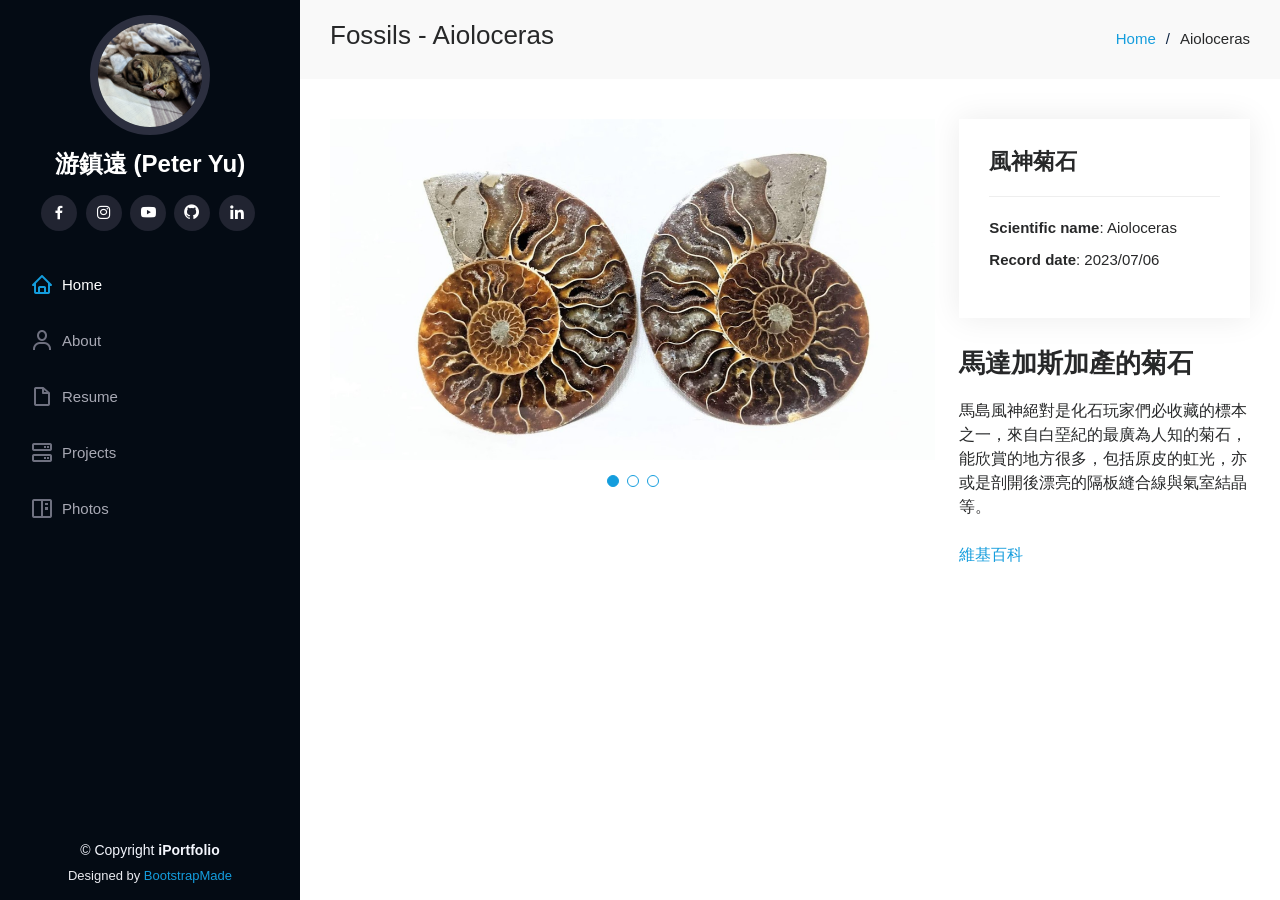
==== photo-Aioloceras.html @ b9a26333 "Aioloceras" ====
<!DOCTYPE html>
<html lang="en">

<head>
  <meta charset="utf-8">
  <meta content="width=device-width, initial-scale=1.0" name="viewport">

  <title>Peter Yu's Personal Website - Aioloceras</title>
  <meta content="" name="description">
  <meta content="" name="keywords">

  <!-- Favicons -->
  <link href="assets/img/favicon.png" rel="icon">
  <link href="assets/img/apple-touch-icon.png" rel="apple-touch-icon">

  <!-- Google Fonts -->
  <!-- <link href="https://fonts.googleapis.com/css?family=Open+Sans:300,300i,400,400i,600,600i,700,700i|Raleway:300,300i,400,400i,500,500i,600,600i,700,700i|Poppins:300,300i,400,400i,500,500i,600,600i,700,700i" rel="stylesheet"> -->

  <!-- Vendor CSS Files -->
  <link href="assets/vendor/aos/aos.css" rel="stylesheet">
  <link href="assets/vendor/bootstrap/css/bootstrap.min.css" rel="stylesheet">
  <link href="assets/vendor/bootstrap-icons/bootstrap-icons.css" rel="stylesheet">
  <link href="assets/vendor/boxicons/css/boxicons.min.css" rel="stylesheet">
  <link href="assets/vendor/glightbox/css/glightbox.min.css" rel="stylesheet">
  <link href="assets/vendor/swiper/swiper-bundle.min.css" rel="stylesheet">

  <!-- Template Main CSS File -->
  <link href="assets/css/style.css" rel="stylesheet">

  <!-- =======================================================
  * Template Name: iPortfolio
  * Updated: May 30 2023 with Bootstrap v5.3.0
  * Template URL: https://bootstrapmade.com/iportfolio-bootstrap-portfolio-websites-template/
  * Author: BootstrapMade.com
  * License: https://bootstrapmade.com/license/
  ======================================================== -->
</head>

<body>

  <!-- ======= Mobile nav toggle button ======= -->
  <i class="bi bi-list mobile-nav-toggle d-xl-none"></i>

  <!-- ======= Header ======= -->
  <header id="header">
    <div class="d-flex flex-column">

      <div class="profile">
        <img src="assets/img/mini.jpg" alt="" class="img-fluid rounded-circle">
        <h1 class="text-light"><a href="index.html">游鎮遠 (Peter Yu)</a></h1>
        <div class="social-links mt-3 text-center">
          <a href="https://www.facebook.com/peter890331" class="facebook" target="_blank"><i class="bx bxl-facebook"></i></a>
          <a href="https://www.instagram.com/peter890331/" class="instagram" target="_blank"><i class="bx bxl-instagram"></i></a>
          <a href="https://youtube.com/@peter0331" class="youtube" target="_blank"><i class="bx bxl-youtube"></i></a>
          <a href="https://github.com/peter890331" class="github" target="_blank"><i class="bx bxl-github"></i></a>
          <a href="www.linkedin.com/in/peter890331" class="linkedin" target="_blank"><i class="bx bxl-linkedin"></i></a>
        </div>
      </div>

      <nav id="navbar" class="nav-menu navbar">
        <ul>
          <li><a href="index.html#hero" class="nav-link scrollto active"><i class="bx bx-home"></i> <span>Home</span></a></li>
          <li><a href="index.html#about" class="nav-link scrollto"><i class="bx bx-user"></i> <span>About</span></a></li>
          <li><a href="index.html#resume" class="nav-link scrollto"><i class="bx bx-file-blank"></i> <span>Resume</span></a></li>
          <li><a href="index.html#services" class="nav-link scrollto"><i class="bx bx-server"></i> <span>Projects</span></a></li>
          <li><a href="index.html#portfolio" class="nav-link scrollto"><i class="bx bx-book-content"></i> <span>Photos</span></a></li>
        </ul>
      </nav><!-- .nav-menu -->
    </div>
  </header><!-- End Header -->

  <main id="main">

    <!-- ======= Breadcrumbs ======= -->
    <section id="breadcrumbs" class="breadcrumbs">
      <div class="container">

        <div class="d-flex justify-content-between align-items-center">
          <h2>Fossils - Aioloceras</h2>
          <ol>
            <li><a href="index.html">Home</a></li>
            <li>Aioloceras</li>
          </ol>
        </div>

      </div>
    </section><!-- End Breadcrumbs -->

    <!-- ======= Portfolio Details Section ======= -->
    <section id="portfolio-details" class="portfolio-details">
      <div class="container">

        <div class="row gy-4">

          <div class="col-lg-8">
            <div class="portfolio-details-slider swiper">
              <div class="swiper-wrapper align-items-center">

                <div class="swiper-slide">
                  <img src="assets/img/Photos/Fossils/Aioloceras/photo_3.jpg" alt="photo_3">
                </div>

                <div class="swiper-slide">
                  <img src="assets/img/Photos/Fossils/Aioloceras/photo_1.jpg" alt="photo_1">
                </div>

                <div class="swiper-slide">
                  <img src="assets/img/Photos/Fossils/Aioloceras/photo_2.jpg" alt="photo_2">
                </div>

              </div>
              <div class="swiper-pagination"></div>
            </div>
          </div>

          <div class="col-lg-4">
            <div class="portfolio-info">
              <h3>風神菊石</h3>
              <ul>
                <li><strong>Scientific name</strong>: Aioloceras</li>
                <li><strong>Record date</strong>: 2023/07/06</li>
              </ul>
            </div>
            <div class="portfolio-description">
              <h2>馬達加斯加產的菊石</h2>
              <p>
                馬島風神絕對是化石玩家們必收藏的標本之一，來自白堊紀的最廣為人知的菊石，能欣賞的地方很多，包括原皮的虹光，亦或是剖開後漂亮的隔板縫合線與氣室結晶等。
              </br></br>
                <a href="https://zh.wikipedia.org/zh-tw/%E9%A2%A8%E7%A5%9E%E8%8F%8A%E7%9F%B3" target="_blank">維基百科</a>
              </p>
            </div>
          </div>

        </div>

      </div>
    </section><!-- End Portfolio Details Section -->

  </main><!-- End #main -->

  <!-- ======= Footer ======= -->
  <footer id="footer">
    <div class="container">
      <div class="copyright">
        &copy; Copyright <strong><span>iPortfolio</span></strong>
      </div>
      <div class="credits">
        <!-- All the links in the footer should remain intact. -->
        <!-- You can delete the links only if you purchased the pro version. -->
        <!-- Licensing information: https://bootstrapmade.com/license/ -->
        <!-- Purchase the pro version with working PHP/AJAX contact form: https://bootstrapmade.com/iportfolio-bootstrap-portfolio-websites-template/ -->
        Designed by <a href="https://bootstrapmade.com/" target="_blank">BootstrapMade</a>
      </div>
    </div>
  </footer><!-- End  Footer -->

  <a href="#" class="back-to-top d-flex align-items-center justify-content-center"><i class="bi bi-arrow-up-short"></i></a>

  <!-- Vendor JS Files -->
  <script src="assets/vendor/purecounter/purecounter_vanilla.js"></script>
  <script src="assets/vendor/aos/aos.js"></script>
  <script src="assets/vendor/bootstrap/js/bootstrap.bundle.min.js"></script>
  <script src="assets/vendor/glightbox/js/glightbox.min.js"></script>
  <script src="assets/vendor/isotope-layout/isotope.pkgd.min.js"></script>
  <script src="assets/vendor/swiper/swiper-bundle.min.js"></script>
  <script src="assets/vendor/typed.js/typed.umd.js"></script>
  <script src="assets/vendor/waypoints/noframework.waypoints.js"></script>
  <script src="assets/vendor/php-email-form/validate.js"></script>

  <!-- Template Main JS File -->
  <script src="assets/js/main.js"></script>

</body>

</html>
---- assets/css/style.css ----
/**
* Template Name: iPortfolio
* Updated: May 30 2023 with Bootstrap v5.3.0
* Template URL: https://bootstrapmade.com/iportfolio-bootstrap-portfolio-websites-template/
* Author: BootstrapMade.com
* License: https://bootstrapmade.com/license/
*/

/*--------------------------------------------------------------
# General
--------------------------------------------------------------*/
body {
  font-family: "Open Sans", sans-serif;
  color: #272829;
}

a {
  color: #149ddd;
  text-decoration: none;
}

a:hover {
  color: #37b3ed;
  text-decoration: none;
}

h1,
h2,
h3,
h4,
h5,
h6 {
  font-family: "Raleway", sans-serif;
}

/*--------------------------------------------------------------
# Back to top button
--------------------------------------------------------------*/
.back-to-top {
  position: fixed;
  visibility: hidden;
  opacity: 0;
  right: 15px;
  bottom: 15px;
  z-index: 996;
  background: #149ddd;
  width: 40px;
  height: 40px;
  border-radius: 50px;
  transition: all 0.4s;
}

.back-to-top i {
  font-size: 28px;
  color: #fff;
  line-height: 0;
}

.back-to-top:hover {
  background: #2eafec;
  color: #fff;
}

.back-to-top.active {
  visibility: visible;
  opacity: 1;
}

/*--------------------------------------------------------------
# Header
--------------------------------------------------------------*/
#header {
  position: fixed;
  top: 0;
  left: 0;
  bottom: 0;
  width: 300px;
  transition: all ease-in-out 0.5s;
  z-index: 9997;
  transition: all 0.5s;
  padding: 0 15px;
  background: #040b14;
  overflow-y: auto;
}

#header .profile img {
  margin: 15px auto;
  display: block;
  width: 120px;
  border: 8px solid #2c2f3f;
}

#header .profile h1 {
  font-size: 24px;
  margin: 0;
  padding: 0;
  font-weight: 600;
  -moz-text-align-last: center;
  text-align-last: center;
  font-family: "Poppins", sans-serif;
}

#header .profile h1 a,
#header .profile h1 a:hover {
  color: #fff;
  text-decoration: none;
}

#header .profile .social-links a {
  font-size: 18px;
  display: inline-block;
  background: #212431;
  color: #fff;
  line-height: 1;
  padding: 8px 0;
  margin-right: 4px;
  border-radius: 50%;
  text-align: center;
  width: 36px;
  height: 36px;
  transition: 0.3s;
}

#header .profile .social-links a:hover {
  background: #149ddd;
  color: #fff;
  text-decoration: none;
}

#main {
  margin-left: 300px;
}

.container,
.container-fluid {
  padding-left: 30px;
  padding-right: 30px;
}

@media (max-width: 1199px) {
  #header {
    left: -300px;
  }

  #main {
    margin-left: 0;
  }

  .container,
  .container-fluid {
    padding-left: 12px;
    padding-right: 12px;
  }
}

/*--------------------------------------------------------------
# Navigation Menu
--------------------------------------------------------------*/
/* Desktop Navigation */
.nav-menu {
  padding: 30px 0 0 0;
}

.nav-menu * {
  margin: 0;
  padding: 0;
  list-style: none;
}

.nav-menu>ul>li {
  position: relative;
  white-space: nowrap;
}

.nav-menu a,
.nav-menu a:focus {
  display: flex;
  align-items: center;
  color: #a8a9b4;
  padding: 12px 15px;
  margin-bottom: 8px;
  transition: 0.3s;
  font-size: 15px;
}

.nav-menu a i,
.nav-menu a:focus i {
  font-size: 24px;
  padding-right: 8px;
  color: #6f7180;
}

.nav-menu a:hover,
.nav-menu .active,
.nav-menu .active:focus,
.nav-menu li:hover>a {
  text-decoration: none;
  color: #fff;
}

.nav-menu a:hover i,
.nav-menu .active i,
.nav-menu .active:focus i,
.nav-menu li:hover>a i {
  color: #149ddd;
}

/* Mobile Navigation */
.mobile-nav-toggle {
  position: fixed;
  right: 15px;
  top: 15px;
  z-index: 9998;
  border: 0;
  font-size: 24px;
  transition: all 0.4s;
  outline: none !important;
  background-color: #149ddd;
  color: #fff;
  width: 40px;
  height: 40px;
  display: inline-flex;
  align-items: center;
  justify-content: center;
  line-height: 0;
  border-radius: 50px;
  cursor: pointer;
}

.mobile-nav-active {
  overflow: hidden;
}

.mobile-nav-active #header {
  left: 0;
}

/*--------------------------------------------------------------
# Hero Section
--------------------------------------------------------------*/
#hero {
  width: 100%;
  height: 100vh;
  background: url("../img/big-me.jpg") right;
  background-size: cover;
}

#hero:before {
  content: "";
  background: rgba(5, 13, 24, 0.3);
  position: absolute;
  bottom: 0;
  top: 0;
  left: 0;
  right: 0;
  z-index: 1;
}

#hero .hero-container {
  position: relative;
  z-index: 2;
  min-width: 300px;
}

#hero h1 {
  margin: 0 0 10px 0;
  font-size: 64px;
  font-weight: 700;
  line-height: 56px;
  color: #fff;
}

#hero p {
  color: #fff;
  margin-bottom: 50px;
  font-size: 26px;
  font-family: "Poppins", sans-serif;
}

#hero p span {
  color: #fff;
  padding-bottom: 4px;
  letter-spacing: 1px;
  border-bottom: 3px solid #149ddd;
}

@media (min-width: 1024px) {
  #hero {
    background-attachment: fixed;
  }
}

@media (max-width: 768px) {
  #hero h1 {
    font-size: 28px;
    line-height: 36px;
  }

  #hero h2 {
    font-size: 18px;
    line-height: 24px;
    margin-bottom: 30px;
  }
}

/*--------------------------------------------------------------
# Sections General
--------------------------------------------------------------*/
section {
  padding: 60px 0;
  overflow: hidden;
}

.section-bg {
  background: #f5f8fd;
}

.section-title {
  padding-bottom: 30px;
}

.section-title h2 {
  font-size: 32px;
  font-weight: bold;
  margin-bottom: 20px;
  padding-bottom: 20px;
  position: relative;
  color: #173b6c;
}

.section-title h2::after {
  content: "";
  position: absolute;
  display: block;
  width: 50px;
  height: 3px;
  background: #149ddd;
  bottom: 0;
  left: 0;
}

.section-title p {
  margin-bottom: 0;
}

/*--------------------------------------------------------------
# About
--------------------------------------------------------------*/
.about .content h3 {
  font-weight: 700;
  font-size: 26px;
  color: #173b6c;
}

.about .content ul {
  list-style: none;
  padding: 0;
}

.about .content ul li {
  margin-bottom: 20px;
  display: flex;
  align-items: center;
}

.about .content ul strong {
  margin-right: 10px;
}

.about .content ul i {
  font-size: 16px;
  margin-right: 5px;
  color: #149ddd;
  line-height: 0;
}

.about .content p:last-child {
  margin-bottom: 0;
}

/*--------------------------------------------------------------
# Facts
--------------------------------------------------------------*/
.facts {
  padding-bottom: 30px;
}

.facts .count-box {
  padding: 30px;
  width: 100%;
}

.facts .count-box i {
  display: block;
  font-size: 44px;
  color: #149ddd;
  float: left;
  line-height: 0;
}

.facts .count-box span {
  font-size: 48px;
  line-height: 40px;
  display: block;
  font-weight: 700;
  color: #050d18;
  margin-left: 60px;
}

.facts .count-box p {
  padding: 15px 0 0 0;
  margin: 0 0 0 60px;
  font-family: "Raleway", sans-serif;
  font-size: 14px;
  color: #122f57;
}

.facts .count-box a {
  font-weight: 600;
  display: block;
  margin-top: 20px;
  color: #122f57;
  font-size: 15px;
  font-family: "Poppins", sans-serif;
  transition: ease-in-out 0.3s;
}

.facts .count-box a:hover {
  color: #1f5297;
}

/*--------------------------------------------------------------
# Akills
--------------------------------------------------------------*/
.skills .progress {
  height: 60px;
  display: block;
  background: none;
  border-radius: 0;
}

.skills .progress .skill {
  padding: 0;
  margin: 0 0 6px 0;
  text-transform: uppercase;
  display: block;
  font-weight: 600;
  font-family: "Poppins", sans-serif;
  color: #050d18;
}

.skills .progress .skill .val {
  float: right;
  font-style: normal;
}

.skills .progress-bar-wrap {
  background: #dce8f8;
  height: 10px;
}

.skills .progress-bar {
  width: 1px;
  height: 10px;
  transition: 0.9s;
  background-color: #149ddd;
}

/*--------------------------------------------------------------
# Resume
--------------------------------------------------------------*/
.resume .resume-title {
  font-size: 26px;
  font-weight: 700;
  margin-top: 20px;
  margin-bottom: 20px;
  color: #050d18;
}

.resume .resume-item {
  padding: 0 0 20px 20px;
  margin-top: -2px;
  border-left: 2px solid #1f5297;
  position: relative;
}

.resume .resume-item h4 {
  line-height: 18px;
  font-size: 18px;
  font-weight: 600;
  text-transform: uppercase;
  font-family: "Poppins", sans-serif;
  color: #050d18;
  margin-bottom: 10px;
}

.resume .resume-item h5 {
  font-size: 16px;
  background: #e4edf9;
  padding: 5px 15px;
  display: inline-block;
  font-weight: 600;
  margin-bottom: 10px;
}

.resume .resume-item ul {
  padding-left: 20px;
}

.resume .resume-item ul li {
  padding-bottom: 10px;
}

.resume .resume-item:last-child {
  padding-bottom: 0;
}

.resume .resume-item::before {
  content: "";
  position: absolute;
  width: 16px;
  height: 16px;
  border-radius: 50px;
  left: -9px;
  top: 0;
  background: #fff;
  border: 2px solid #1f5297;
}

/*--------------------------------------------------------------
# Portfolio
--------------------------------------------------------------*/
.portfolio .portfolio-item {
  margin-bottom: 30px;
}

.portfolio #portfolio-flters {
  padding: 0;
  margin: 0 auto 35px auto;
  list-style: none;
  text-align: center;
  background: #fff;
  border-radius: 50px;
  padding: 2px 15px;
}

.portfolio #portfolio-flters li {
  cursor: pointer;
  display: inline-block;
  padding: 10px 15px 8px 15px;
  font-size: 14px;
  font-weight: 600;
  line-height: 1;
  text-transform: uppercase;
  color: #272829;
  margin-bottom: 5px;
  transition: all 0.3s ease-in-out;
}

.portfolio #portfolio-flters li:hover,
.portfolio #portfolio-flters li.filter-active {
  color: #149ddd;
}

.portfolio #portfolio-flters li:last-child {
  margin-right: 0;
}

.portfolio .portfolio-wrap {
  transition: 0.3s;
  position: relative;
  overflow: hidden;
  z-index: 1;
}

.portfolio .portfolio-wrap::before {
  content: "";
  background: rgba(255, 255, 255, 0.5);
  position: absolute;
  left: 0;
  right: 0;
  top: 0;
  bottom: 0;
  transition: all ease-in-out 0.3s;
  z-index: 2;
  opacity: 0;
}

.portfolio .portfolio-wrap .portfolio-links {
  opacity: 1;
  left: 0;
  right: 0;
  bottom: -60px;
  z-index: 3;
  position: absolute;
  transition: all ease-in-out 0.3s;
  display: flex;
  justify-content: center;
}

.portfolio .portfolio-wrap .portfolio-links a {
  color: #fff;
  font-size: 28px;
  text-align: center;
  background: rgba(20, 157, 221, 0.75);
  transition: 0.3s;
  width: 50%;
}

.portfolio .portfolio-wrap .portfolio-links a:hover {
  background: rgba(20, 157, 221, 0.95);
}

.portfolio .portfolio-wrap .portfolio-links a+a {
  border-left: 1px solid #37b3ed;
}

.portfolio .portfolio-wrap:hover::before {
  top: 0;
  left: 0;
  right: 0;
  bottom: 0;
  opacity: 1;
}

.portfolio .portfolio-wrap:hover .portfolio-links {
  opacity: 1;
  bottom: 0;
}

/*--------------------------------------------------------------
# Portfolio Details
--------------------------------------------------------------*/
.portfolio-details {
  padding-top: 40px;
}

.portfolio-details .portfolio-details-slider img {
  width: 100%;
}

.portfolio-details .portfolio-details-slider .swiper-pagination {
  margin-top: 20px;
  position: relative;
}

.portfolio-details .portfolio-details-slider .swiper-pagination .swiper-pagination-bullet {
  width: 12px;
  height: 12px;
  background-color: #fff;
  opacity: 1;
  border: 1px solid #149ddd;
}

.portfolio-details .portfolio-details-slider .swiper-pagination .swiper-pagination-bullet-active {
  background-color: #149ddd;
}

.portfolio-details .portfolio-info {
  padding: 30px;
  box-shadow: 0px 0 30px rgba(5, 13, 24, 0.08);
}

.portfolio-details .portfolio-info h3 {
  font-size: 22px;
  font-weight: 700;
  margin-bottom: 20px;
  padding-bottom: 20px;
  border-bottom: 1px solid #eee;
}

.portfolio-details .portfolio-info ul {
  list-style: none;
  padding: 0;
  font-size: 15px;
}

.portfolio-details .portfolio-info ul li+li {
  margin-top: 10px;
}

.portfolio-details .portfolio-description {
  padding-top: 30px;
}

.portfolio-details .portfolio-description h2 {
  font-size: 26px;
  font-weight: 700;
  margin-bottom: 20px;
}

.portfolio-details .portfolio-description p {
  padding: 0;
}

/*--------------------------------------------------------------
# Services
--------------------------------------------------------------*/
.services .icon-box {
  margin-bottom: 20px;
}

.services .icon {
  float: left;
  display: flex;
  align-items: center;
  justify-content: center;
  width: 54px;
  height: 54px;
  background: #149ddd;
  border-radius: 50%;
  transition: 0.5s;
  border: 1px solid #149ddd;
}

.services .icon i {
  color: #fff;
  font-size: 24px;
  line-height: 0;
}

.services .icon-box:hover .icon {
  background: #fff;
}

.services .icon-box:hover .icon i {
  color: #149ddd;
}

.services .title {
  margin-left: 80px;
  font-weight: 700;
  margin-bottom: 15px;
  font-size: 18px;
}

.services .title a {
  color: #343a40;
}

.services .title a:hover {
  color: #149ddd;
}

.services .description {
  margin-left: 80px;
  line-height: 24px;
  font-size: 14px;
}

/*--------------------------------------------------------------
# Testimonials
--------------------------------------------------------------*/
.testimonials .testimonials-carousel,
.testimonials .testimonials-slider {
  overflow: hidden;
}

.testimonials .testimonial-item {
  box-sizing: content-box;
  text-align: center;
  min-height: 320px;
}

.testimonials .testimonial-item .testimonial-img {
  width: 90px;
  border-radius: 50%;
  margin: 0 auto;
}

.testimonials .testimonial-item h3 {
  font-size: 18px;
  font-weight: bold;
  margin: 10px 0 5px 0;
  color: #111;
}

.testimonials .testimonial-item h4 {
  font-size: 14px;
  color: #999;
  margin: 0;
}

.testimonials .testimonial-item .quote-icon-left,
.testimonials .testimonial-item .quote-icon-right {
  color: #c3e8fa;
  font-size: 26px;
}

.testimonials .testimonial-item .quote-icon-left {
  display: inline-block;
  left: -5px;
  position: relative;
}

.testimonials .testimonial-item .quote-icon-right {
  display: inline-block;
  right: -5px;
  position: relative;
  top: 10px;
}

.testimonials .testimonial-item p {
  font-style: italic;
  margin: 0 15px 15px 15px;
  padding: 20px;
  background: #fff;
  position: relative;
  margin-bottom: 35px;
  border-radius: 6px;
  box-shadow: 0px 2px 15px rgba(0, 0, 0, 0.1);
}

.testimonials .testimonial-item p::after {
  content: "";
  width: 0;
  height: 0;
  border-top: 20px solid #fff;
  border-right: 20px solid transparent;
  border-left: 20px solid transparent;
  position: absolute;
  bottom: -20px;
  left: calc(50% - 20px);
}

.testimonials .swiper-pagination {
  margin-top: 20px;
  position: relative;
}

.testimonials .swiper-pagination .swiper-pagination-bullet {
  width: 12px;
  height: 12px;
  background-color: #fff;
  opacity: 1;
  border: 1px solid #149ddd;
}

.testimonials .swiper-pagination .swiper-pagination-bullet-active {
  background-color: #149ddd;
}

/*--------------------------------------------------------------
# Contact
--------------------------------------------------------------*/
.contact {
  padding-bottom: 130px;
}

.contact .info {
  padding: 30px;
  background: #fff;
  width: 100%;
  box-shadow: 0 0 24px 0 rgba(0, 0, 0, 0.12);
}

.contact .info i {
  font-size: 20px;
  color: #149ddd;
  float: left;
  width: 44px;
  height: 44px;
  background: #dff3fc;
  display: flex;
  justify-content: center;
  align-items: center;
  border-radius: 50px;
  transition: all 0.3s ease-in-out;
}

.contact .info h4 {
  padding: 0 0 0 60px;
  font-size: 22px;
  font-weight: 600;
  margin-bottom: 5px;
  color: #050d18;
}

.contact .info p {
  padding: 0 0 10px 60px;
  margin-bottom: 20px;
  font-size: 14px;
  color: #173b6c;
}

.contact .info .email p {
  padding-top: 5px;
}

.contact .info .social-links {
  padding-left: 60px;
}

.contact .info .social-links a {
  font-size: 18px;
  display: inline-block;
  background: #333;
  color: #fff;
  line-height: 1;
  padding: 8px 0;
  border-radius: 50%;
  text-align: center;
  width: 36px;
  height: 36px;
  transition: 0.3s;
  margin-right: 10px;
}

.contact .info .social-links a:hover {
  background: #149ddd;
  color: #fff;
}

.contact .info .email:hover i,
.contact .info .address:hover i,
.contact .info .phone:hover i {
  background: #149ddd;
  color: #fff;
}

.contact .php-email-form {
  width: 100%;
  padding: 30px;
  background: #fff;
  box-shadow: 0 0 24px 0 rgba(0, 0, 0, 0.12);
}

.contact .php-email-form .form-group {
  padding-bottom: 8px;
}

.contact .php-email-form .validate {
  display: none;
  color: red;
  margin: 0 0 15px 0;
  font-weight: 400;
  font-size: 13px;
}

.contact .php-email-form .error-message {
  display: none;
  color: #fff;
  background: #ed3c0d;
  text-align: left;
  padding: 15px;
  font-weight: 600;
}

.contact .php-email-form .error-message br+br {
  margin-top: 25px;
}

.contact .php-email-form .sent-message {
  display: none;
  color: #fff;
  background: #18d26e;
  text-align: center;
  padding: 15px;
  font-weight: 600;
}

.contact .php-email-form .loading {
  display: none;
  background: #fff;
  text-align: center;
  padding: 15px;
}

.contact .php-email-form .loading:before {
  content: "";
  display: inline-block;
  border-radius: 50%;
  width: 24px;
  height: 24px;
  margin: 0 10px -6px 0;
  border: 3px solid #18d26e;
  border-top-color: #eee;
  animation: animate-loading 1s linear infinite;
}

.contact .php-email-form .form-group {
  margin-bottom: 15px;
}

.contact .php-email-form label {
  padding-bottom: 8px;
}

.contact .php-email-form input,
.contact .php-email-form textarea {
  border-radius: 0;
  box-shadow: none;
  font-size: 14px;
}

.contact .php-email-form input {
  height: 44px;
}

.contact .php-email-form textarea {
  padding: 10px 15px;
}

.contact .php-email-form button[type=submit] {
  background: #149ddd;
  border: 0;
  padding: 10px 24px;
  color: #fff;
  transition: 0.4s;
  border-radius: 4px;
}

.contact .php-email-form button[type=submit]:hover {
  background: #37b3ed;
}

@keyframes animate-loading {
  0% {
    transform: rotate(0deg);
  }

  100% {
    transform: rotate(360deg);
  }
}

/*--------------------------------------------------------------
# Breadcrumbs
--------------------------------------------------------------*/
.breadcrumbs {
  padding: 20px 0;
  background: #f9f9f9;
}

.breadcrumbs h2 {
  font-size: 26px;
  font-weight: 300;
}

.breadcrumbs ol {
  display: flex;
  flex-wrap: wrap;
  list-style: none;
  padding: 0;
  margin: 0;
  font-size: 15px;
}

.breadcrumbs ol li+li {
  padding-left: 10px;
}

.breadcrumbs ol li+li::before {
  display: inline-block;
  padding-right: 10px;
  color: #0e2442;
  content: "/";
}

@media (max-width: 768px) {
  .breadcrumbs .d-flex {
    display: block !important;
  }

  .breadcrumbs ol {
    display: block;
  }

  .breadcrumbs ol li {
    display: inline-block;
  }
}

/*--------------------------------------------------------------
# Footer
--------------------------------------------------------------*/
#footer {
  padding: 15px;
  color: #f4f6fd;
  font-size: 14px;
  position: fixed;
  left: 0;
  bottom: 0;
  width: 300px;
  z-index: 9999;
  background: #040b14;
}

#footer .copyright {
  text-align: center;
}

#footer .credits {
  padding-top: 5px;
  text-align: center;
  font-size: 13px;
  color: #eaebf0;
}

@media (max-width: 1199px) {
  #footer {
    position: static;
    width: auto;
    padding-right: 20px 15px;
  }
}
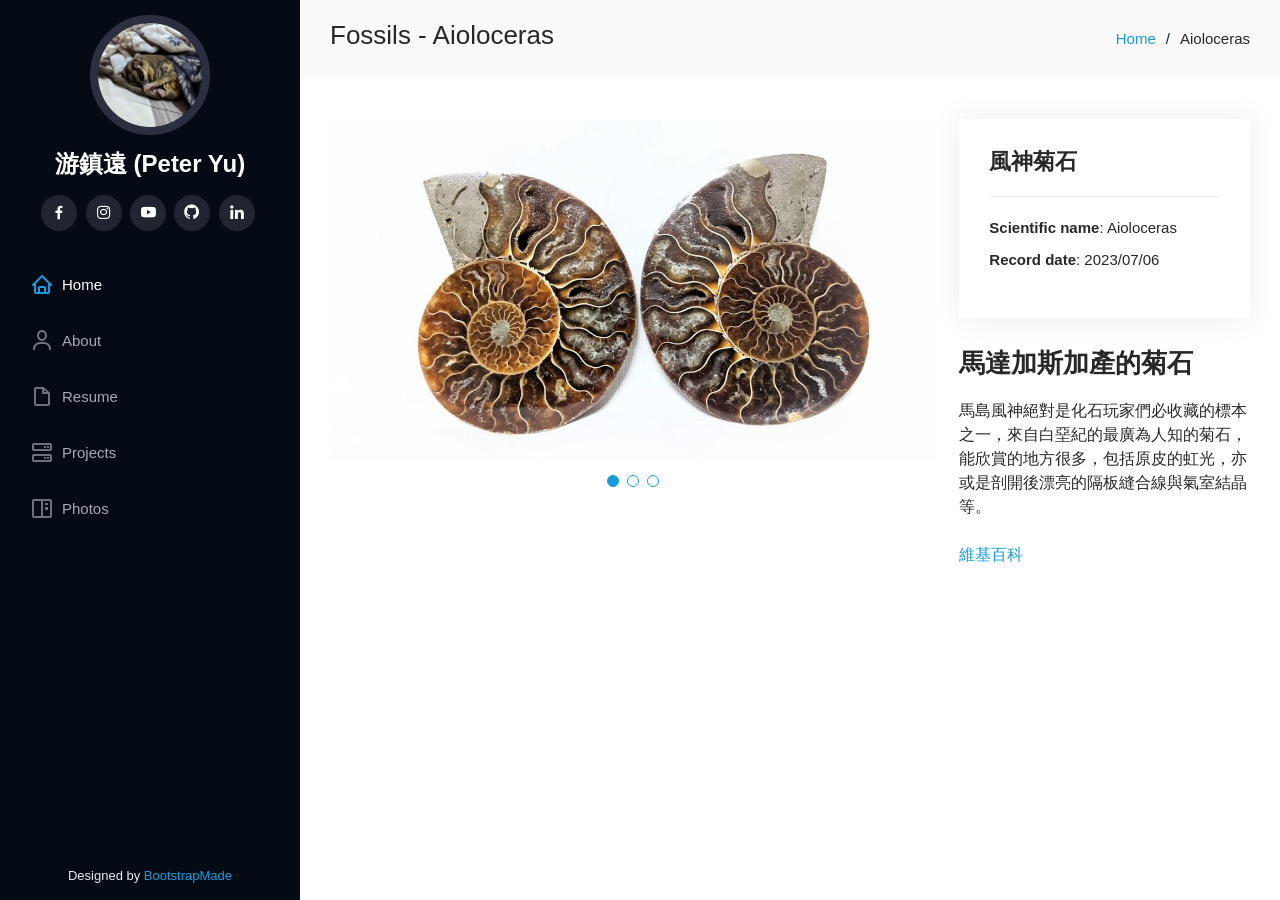
==== commit 71e08fef: "delete copyright" ====
--- a/photo-Aioloceras.html
+++ b/photo-Aioloceras.html
@@ -141,9 +141,6 @@
   <!-- ======= Footer ======= -->
   <footer id="footer">
     <div class="container">
-      <div class="copyright">
-        &copy; Copyright <strong><span>iPortfolio</span></strong>
-      </div>
       <div class="credits">
         <!-- All the links in the footer should remain intact. -->
         <!-- You can delete the links only if you purchased the pro version. -->
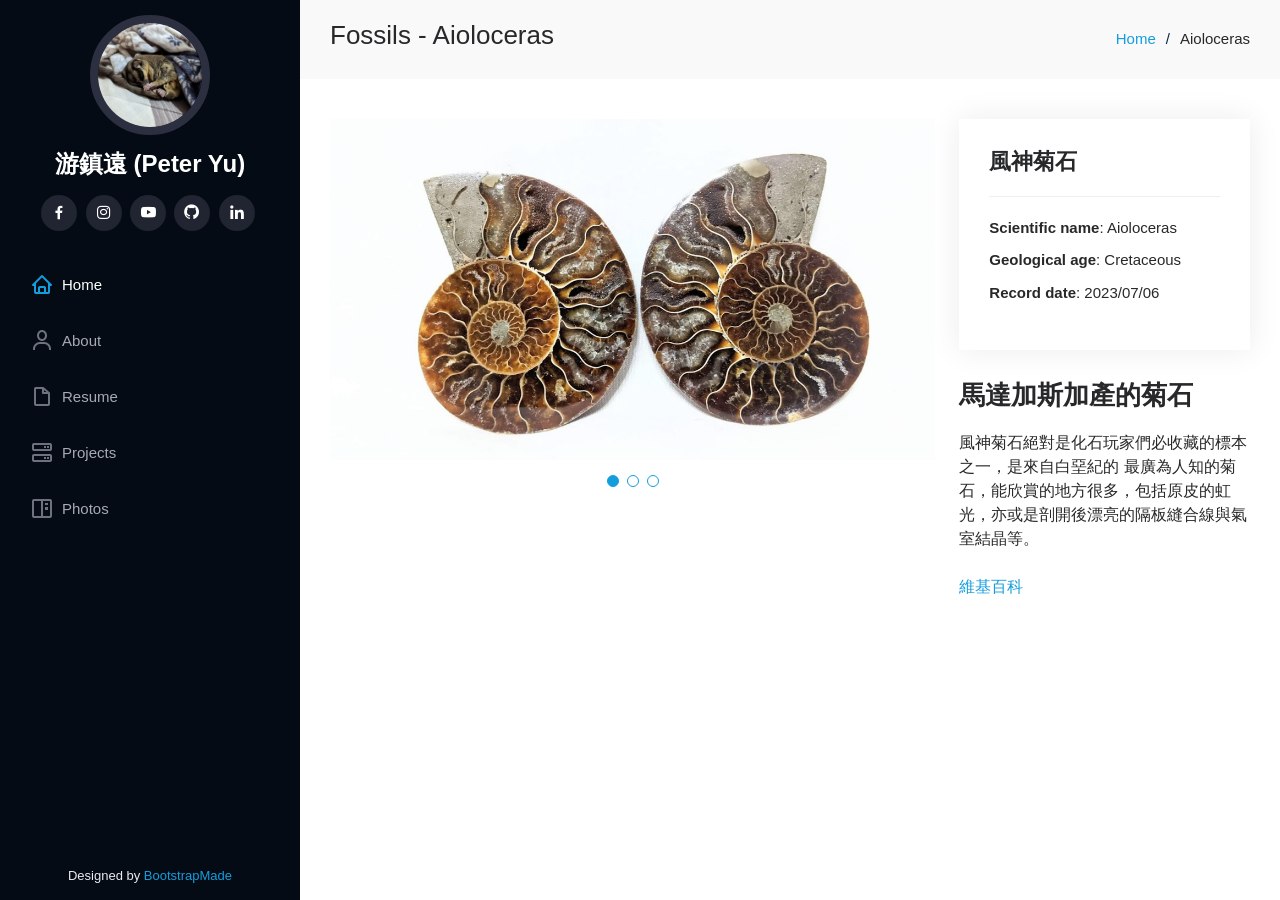
==== commit 4741cf52: "Aioloceras" ====
--- a/photo-Aioloceras.html
+++ b/photo-Aioloceras.html
@@ -118,13 +118,14 @@
               <h3>風神菊石</h3>
               <ul>
                 <li><strong>Scientific name</strong>: Aioloceras</li>
+                <li><strong>Geological age</strong>: Cretaceous</li>
                 <li><strong>Record date</strong>: 2023/07/06</li>
               </ul>
             </div>
             <div class="portfolio-description">
               <h2>馬達加斯加產的菊石</h2>
               <p>
-                馬島風神絕對是化石玩家們必收藏的標本之一，來自白堊紀的最廣為人知的菊石，能欣賞的地方很多，包括原皮的虹光，亦或是剖開後漂亮的隔板縫合線與氣室結晶等。
+                風神菊石絕對是化石玩家們必收藏的標本之一，是來自白堊紀的 最廣為人知的菊石，能欣賞的地方很多，包括原皮的虹光，亦或是剖開後漂亮的隔板縫合線與氣室結晶等。
               </br></br>
                 <a href="https://zh.wikipedia.org/zh-tw/%E9%A2%A8%E7%A5%9E%E8%8F%8A%E7%9F%B3" target="_blank">維基百科</a>
               </p>
